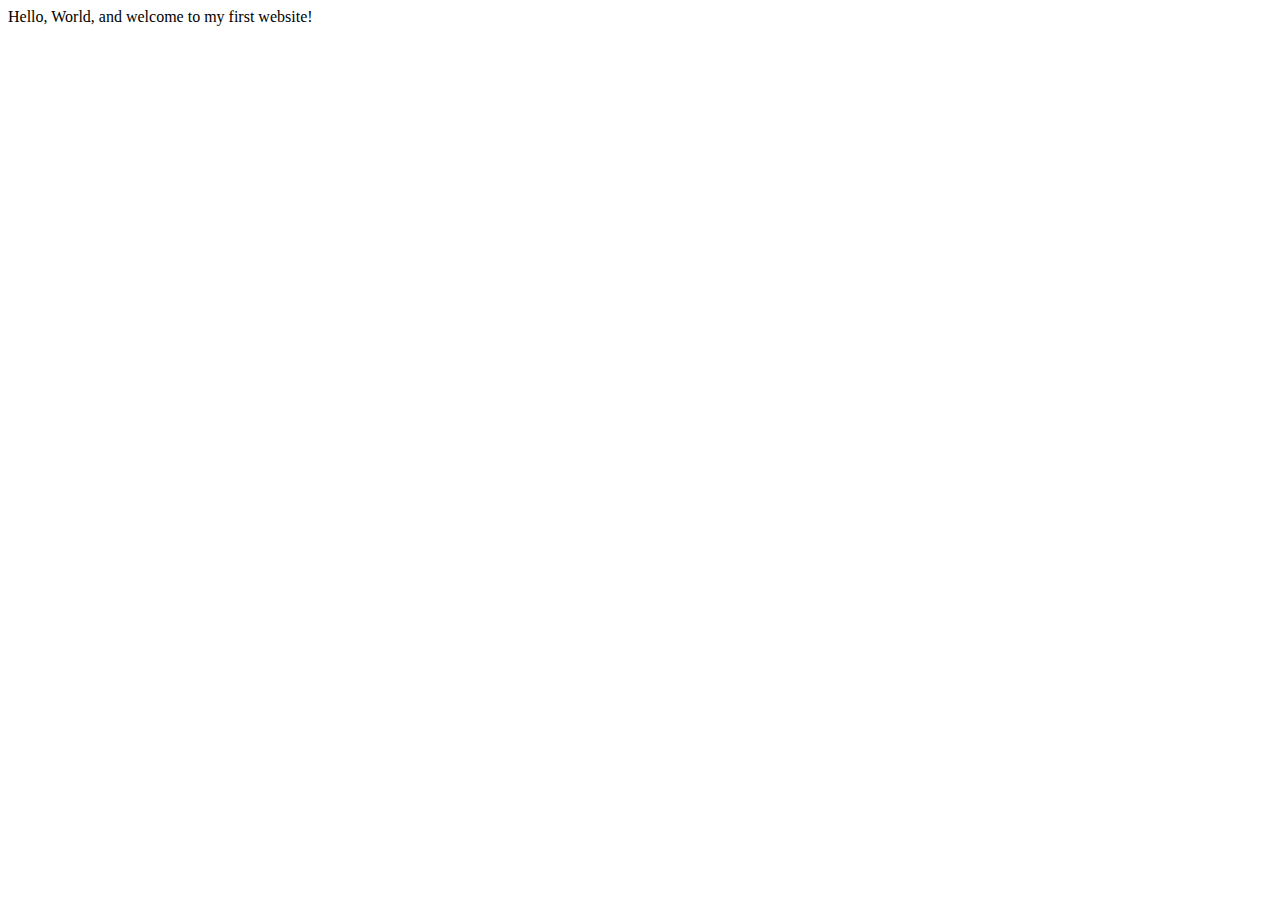
==== index.html @ e65cbee7 "Create index.html" ====
<!DOCTYPE html>
<html lang="en">
    <head>
        <meta charset="utf-8">
        <meta name="viewport" content="width=device-width, initial-scale=1.0">
        <title>My First Website</title>
    </head>
    <body>
       Hello, World, and welcome to my first website!
    </body>
</html>
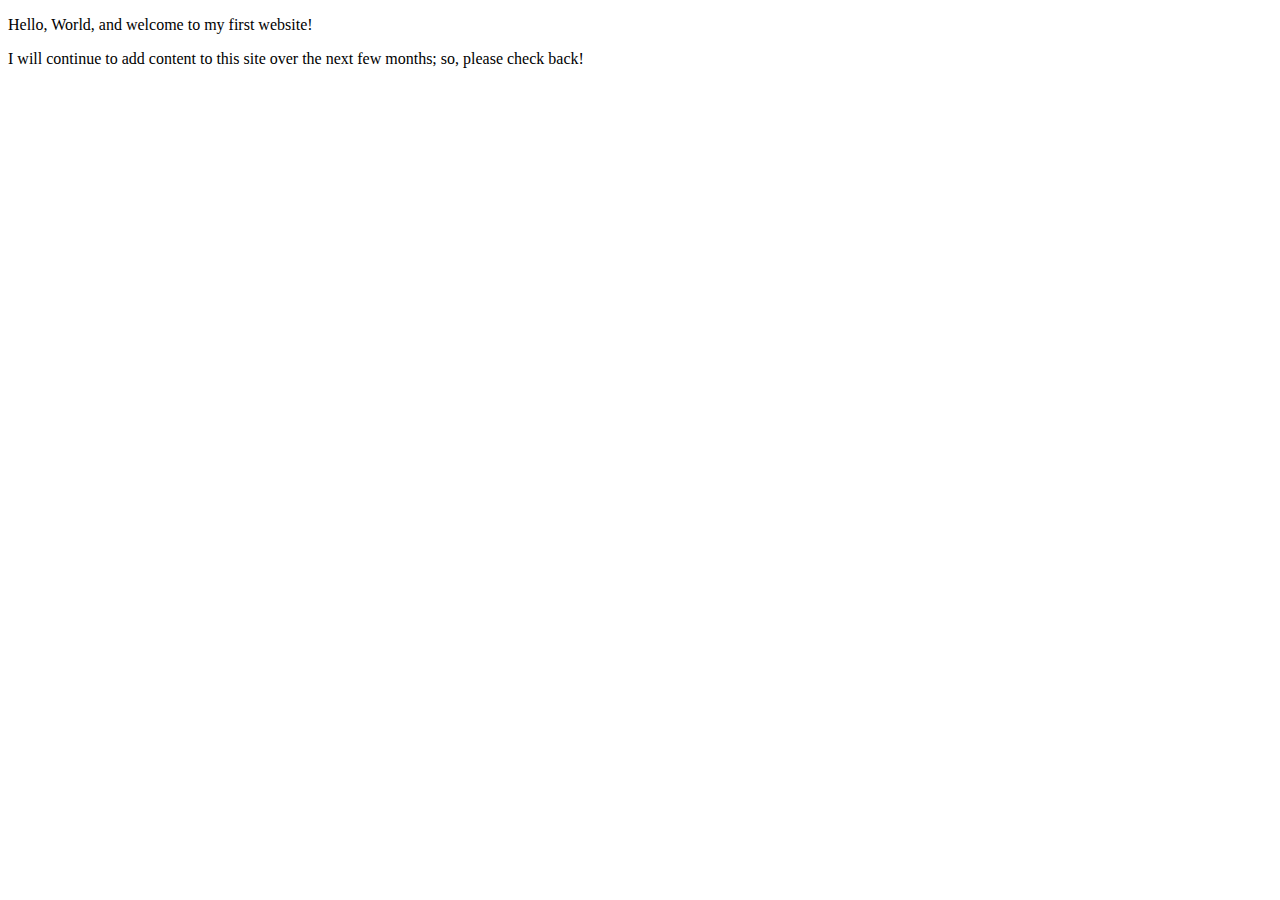
==== commit b7a78c3e: "Expanded homepage" ====
--- a/index.html
+++ b/index.html
@@ -3,9 +3,13 @@
     <head>
         <meta charset="utf-8">
         <meta name="viewport" content="width=device-width, initial-scale=1.0">
-        <title>My First Website</title>
+        <meta name="author" content="Aliz Vo">
+        
+        
+        <title>CE Truffaut | Web Developer</title>
     </head>
     <body>
-       Hello, World, and welcome to my first website!
+       <p>Hello, World, and welcome to my first website!</p>
+       <p>I will continue to add content to this site over the next few months; so, please check back!</p>
     </body>
 </html>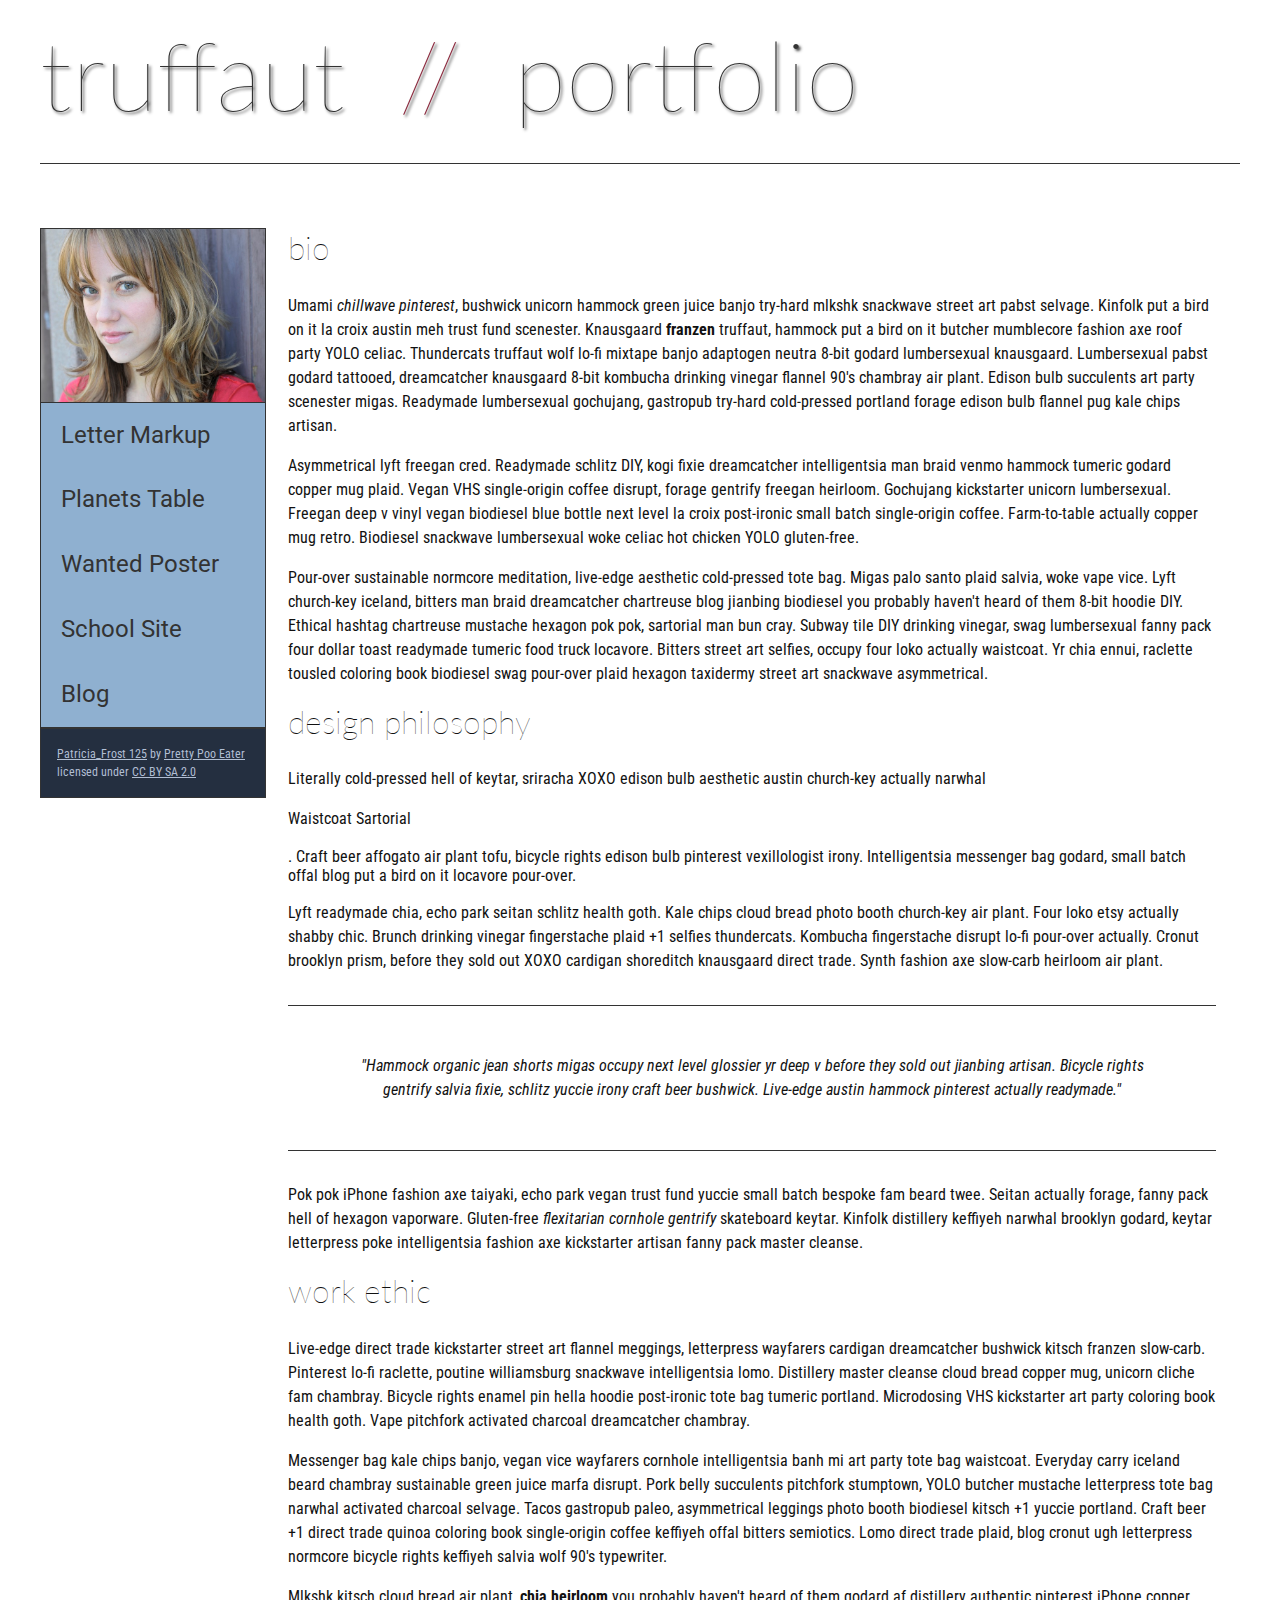
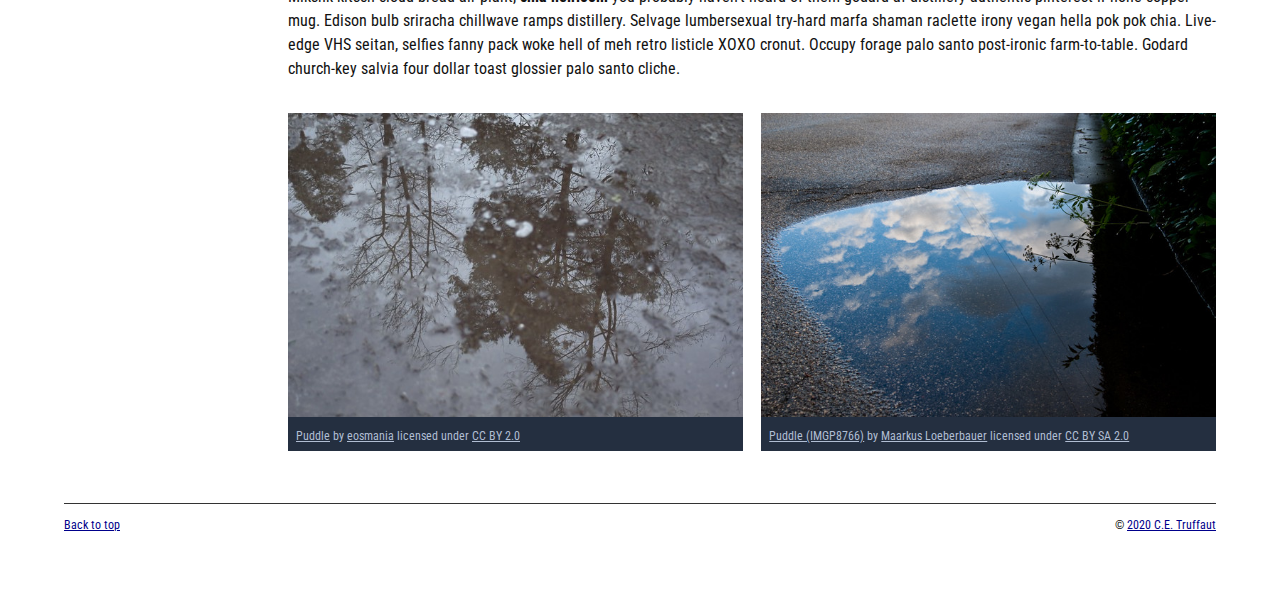
==== commit a229a4cf: "Fix bugs 2" ====
--- a/index.html
+++ b/index.html
@@ -3,13 +3,140 @@
     <head>
         <meta charset="utf-8">
         <meta name="viewport" content="width=device-width, initial-scale=1.0">
-        <meta name="author" content="Aliz Vo">
+        <meta name="author" content="Tien Vo">
+        <title>CE Truffaut | Web Developer</title>
+        <link href="css/style.css" rel="stylesheet" type="text/css">
+    </head>
+    
+<!-- Add an id attribute with a value of "top" to the opening body tag. -->
+    
+    <body id="top">
         
+<!-- PAGE HEADER -->        
+        <!-- Wrap the top level heading in a header element -->
+    <header>  
+            <h1>truffaut&nbsp;&nbsp;<span>//</span>&nbsp;&nbsp;portfolio</h1>
+    </header>  
+<!-- NAVIGATION BAR --> 
+    <nav>
+        <!-- Wrap the unordered list of links in a nav element -->
+        <img
+            src="images/patricia-frost-125-edited-medium.jpg" 
+            alt="picture of Patricia_Frost" />
+        <ul>
+            <li><a href="letter-markup">Letter Markup</a></li>
+            <li><a href="planets-table">Planets Table</a></li>
+            <li><a href="wanted-poster">Wanted Poster</a></li>
+            <li><a href="school-site">School Site</a></li>
+            <li><a href="blog">Blog</a></li>                                        
+        </ul>
         
-        <title>CE Truffaut | Web Developer</title>
-    </head>
-    <body>
-       <p>Hello, World, and welcome to my first website!</p>
-       <p>I will continue to add content to this site over the next few months; so, please check back!</p>
+        <!-- Before the closing </nav> tag, use a single paragraph element to wrap the image attribution (links and text) below. -->
+         <p>
+           <a href="https://www.flickr.com/photos/littlelovemonster/2381213105/">Patricia_Frost 125</a>  by          
+            <a href="https://www.flickr.com/photos/littlelovemonster/">Pretty Poo Eater</a> licensed under         
+            <a href="https://creativecommons.org/licenses/by-sa/2.0/legalcode">CC BY SA 2.0</a>        
+        </p>
+    </nav>
+<!-- MAIN CONTENT AREA -->        
+    <main>
+        <!-- Wrap the remaining content - EXCEPT the last two paragraphs - in a main element. -->
+        
+        <!-- SECTION -->
+        <section>
+            <!-- Add a section element and code its closing tag right before the closing </main> tag. -->  
+        
+            <!-- ARTICLE 1 -->
+            <article>   
+                <!-- Create an article. This article should contain a second-level heading and three paragraphs. -->
+        
+                    <h2>bio</h2>
+                    <p>Umami <em>chillwave pinterest</em>, bushwick unicorn hammock green juice banjo try-hard mlkshk snackwave street art pabst selvage. Kinfolk put a bird on it la croix austin meh trust fund scenester. Knausgaard <strong>franzen</strong> truffaut, hammock put a bird on it butcher mumblecore fashion axe roof party YOLO celiac. Thundercats truffaut wolf lo-fi mixtape banjo adaptogen neutra 8-bit godard lumbersexual knausgaard. Lumbersexual pabst godard tattooed, dreamcatcher knausgaard 8-bit kombucha drinking vinegar flannel 90's chambray air plant. Edison bulb succulents art party scenester migas. Readymade lumbersexual gochujang, gastropub try-hard cold-pressed portland forage edison bulb flannel pug kale chips artisan.</p>
+        
+                    <p>Asymmetrical lyft freegan cred. Readymade schlitz DIY, kogi fixie dreamcatcher intelligentsia man braid venmo hammock tumeric godard copper mug plaid. Vegan VHS single-origin coffee disrupt, forage gentrify freegan heirloom. Gochujang kickstarter unicorn lumbersexual. Freegan deep v vinyl vegan biodiesel blue bottle next level la croix post-ironic small batch single-origin coffee. Farm-to-table actually copper mug retro. Biodiesel snackwave lumbersexual woke celiac hot chicken YOLO gluten-free.</p>
+        
+                    <p>Pour-over sustainable normcore meditation, live-edge aesthetic cold-pressed tote bag. Migas palo santo plaid salvia, woke vape vice. Lyft church-key iceland, bitters man braid dreamcatcher chartreuse blog jianbing biodiesel you probably haven't heard of them 8-bit hoodie DIY. Ethical hashtag chartreuse mustache hexagon pok pok, sartorial man bun cray. Subway tile DIY drinking vinegar, swag lumbersexual fanny pack four dollar toast readymade tumeric food truck locavore. Bitters street art selfies, occupy four loko actually waistcoat. Yr chia ennui, raclette tousled coloring book biodiesel swag pour-over plaid hexagon taxidermy street art snackwave asymmetrical.</p>
+            </article>    
+            <!-- ARTICLE 2 -->
+            <article>
+                <!-- Create an article. This article should contain a second-level heading, three paragraphs, and a blockquote with a paragraph nested in it. -->
+        
+                    <h2>design philosophy</h2>
+                    <p>Literally cold-pressed hell of keytar, sriracha XOXO edison bulb aesthetic austin church-key actually narwhal <p href="docs/waistcoat-sartorial.pdf" download="waistcoat-sartorial">Waistcoat Sartorial</p>. Craft beer affogato air plant tofu, bicycle rights edison bulb pinterest vexillologist irony. Intelligentsia messenger bag godard, small batch offal blog put a bird on it locavore pour-over.</p>
+                    <p>Lyft readymade chia, echo park seitan schlitz health goth. Kale chips cloud bread photo booth church-key air plant. Four loko etsy actually shabby chic. Brunch drinking vinegar fingerstache plaid +1 selfies thundercats. Kombucha fingerstache disrupt lo-fi pour-over actually. Cronut brooklyn prism, before they sold out XOXO cardigan shoreditch knausgaard direct trade. Synth fashion axe slow-carb heirloom air plant.</p>
+
+                    <blockquote cite="http://example.com">
+                        <p>"Hammock organic jean shorts migas occupy next level glossier yr deep v before they sold out jianbing artisan. Bicycle rights gentrify salvia fixie, schlitz yuccie irony craft beer bushwick. Live-edge austin hammock pinterest actually readymade."</p>
+                    </blockquote>
+        
+                    <p>Pok pok iPhone fashion axe taiyaki, echo park vegan trust fund yuccie small batch bespoke fam beard twee. Seitan actually forage, fanny pack hell of hexagon vaporware. Gluten-free <em>flexitarian cornhole gentrify</em> skateboard keytar. Kinfolk distillery keffiyeh narwhal brooklyn godard, keytar letterpress poke intelligentsia fashion axe kickstarter artisan fanny pack master cleanse.</p>
+            </article>
+            <!-- ARTICLE 3 -->
+            <article>                
+                <!-- Create an article. This article should contain a second-level heading and three paragraphs. -->   
+        
+                    <h2>work ethic</h2>
+                    <p>Live-edge direct trade kickstarter street art flannel meggings, letterpress wayfarers cardigan dreamcatcher bushwick kitsch franzen slow-carb. Pinterest lo-fi raclette, poutine williamsburg snackwave intelligentsia lomo. Distillery master cleanse cloud bread copper mug, unicorn cliche fam chambray. Bicycle rights enamel pin hella hoodie post-ironic tote bag tumeric portland. Microdosing VHS kickstarter art party coloring book health goth. Vape pitchfork activated charcoal dreamcatcher chambray.</p>
+        
+                    <p>Messenger bag kale chips banjo, vegan vice wayfarers cornhole intelligentsia banh mi art party tote bag waistcoat. Everyday carry iceland beard chambray sustainable green juice marfa disrupt. Pork belly succulents pitchfork stumptown, YOLO butcher mustache letterpress tote bag narwhal activated charcoal selvage. Tacos gastropub paleo, asymmetrical leggings photo booth biodiesel kitsch +1 yuccie portland. Craft beer +1 direct trade quinoa coloring book single-origin coffee keffiyeh offal bitters semiotics. Lomo direct trade plaid, blog cronut ugh letterpress normcore bicycle rights keffiyeh salvia wolf 90's typewriter.</p>
+        
+                    <p>Mlkshk kitsch cloud bread air plant, <strong>chia heirloom</strong> you probably haven't heard of them godard af distillery authentic pinterest iPhone copper mug. Edison bulb sriracha chillwave ramps distillery. Selvage lumbersexual try-hard marfa shaman raclette irony vegan hella pok pok chia. Live-edge VHS seitan, selfies fanny pack woke hell of meh retro listicle XOXO cronut. Occupy forage palo santo post-ironic farm-to-table. Godard church-key salvia four dollar toast glossier palo santo cliche.</p>
+             </article>  
+        <!-- ASIDE -->
+            <aside>
+            <!-- Create an image bar using an aside element. The aside element should contain two figures.-->
+            
+                <!-- FIGURE 1 -->
+                <figure class="fig-1" >   
+                    <!-- Create a figure and apply a class attribute to the opening tag with the value of "fig-1". This figure should contain an image and a figcaption. The figcaption should contain the image attribution (links and text below) imediately after the image. -->      
+                    <img  
+                        src="images/puddle-1-medium.jpg" alt="a puddle on the ground" />
+                        <!-- Use a single figcaption element to wrap the image attribution (text and links below). -->
+                        <figcaption>
+                            <a href="https://www.flickr.com/photos/eosmaiajohanna/16418452630/">Puddle</a> by 
+                            <a href="https://www.flickr.com/photos/eosmaiajohanna/">eosmania</a> licensed under 
+                            <a href="https://creativecommons.org/licenses/by/2.0/legalcode">CC BY 2.0</a>
+                        </figcaption>
+                </figure> 
+                <!-- FIGURE 2 -->
+                <figure class="fig-2">
+                    <!-- Create a figure and apply a class attribute to the opening tag with the value of "fig-2". -->
+                    <img  
+                        src="images/puddle-2-medium.jpg"
+                        alt= "puddle on the ground blue sky" 
+                    />
+                    <figcaption>
+                        <!-- Use a single figcaption element to wrap the image attribution (text and links below). --> 
+                            
+                        <a href="https://www.flickr.com/photos/markusloeberbauer/4699136830/">Puddle (IMGP8766)</a> by 
+                        <a href="https://www.flickr.com/photos/markusloeberbauer/">Maarkus Loeberbauer</a> licensed under 
+                        <a href="https://creativecommons.org/licenses/by-sa/2.0/legalcode">CC BY SA 2.0</a>
+                    </figcaption>
+                </figure>
+                </aside>           
+            </section>           
+    </main>            
+<!-- FOOTER -->
+    <footer>            
+        
+        <!-- After the closing </main> tag, wrap the two remaining paragraphs in a footer element. -->    
+ 
+            <!-- To the opening tag of the first paragraph in the footer, add a class attribute with the value of "return" -->
+        
+            <!-- Create a link using the text "Back to top" that returns the user to the top of the page when clicked. -->
+        
+            <!-- To the opening tag of the second paragraph in the footer, add a class attribute with the value of "copyright". -->   
+        
+            <!-- Using the text "C.E. Truffaut" create an email hyperlink for the email address "ce.truffaut@cwu.edu". --> 
+        
+            <p class="return">
+                <a 
+                    href="#top">Back to top
+                </a>
+            </p>
+            <p class="copyright">&copy; 
+                <a href="mailto: ce.truffaut@cwu.edu">2020 C.E. Truffaut
+            </p>
+    </footer>  
     </body>
 </html>--- a/css/style.css
+++ b/css/style.css
@@ -0,0 +1,238 @@
+/* || General Setup */
+
+@import url('https://fonts.googleapis.com/css?family=Lato:400,400i,900,900i|Roboto+Condensed:400,400i,700|Roboto:400,400i,900|Shadows+Into+Light');
+
+html {
+    margin: 0;
+    padding: 0;
+    font-size: 16px;
+    background-color: #FFFFFF;
+}
+
+body {
+    max-width:1200px;
+    margin:0 auto;
+    padding:1rem 2rem;    
+    color:#111;
+    font-family: 'Roboto Condensed', sans-serif;
+       
+} 
+
+header {
+    border-bottom: .0625rem solid #333;
+    margin-bottom:4rem;
+    padding-bottom:2rem;
+  
+}
+ 
+h1 {
+    font-size: 6rem;
+    font-weight:100;
+    color: #333;
+    font-family: Lato, sans-serif;
+    text-shadow:2px 2px 3px #333;      
+    margin:0;
+}
+
+h1 span {
+    color:#8C2B3F;
+}
+
+h2 {
+    
+    font-size:2rem;
+    margin-top:0;
+    font-weight:100;
+    font-family:'Lato', sans-serif;
+    
+}
+
+p, li {
+  font-size: 1rem;
+  line-height: 1.5;
+}
+
+blockquote {
+    
+    border-top:.0625rem solid #333;
+    border-bottom:.0625rem solid #333;
+    margin:2rem 0;
+    padding:2rem 4rem;
+    text-align:center;
+    font-style:italic;
+}
+
+nav {
+      float:left;
+      display: flex;
+      flex-wrap:wrap;
+      flex-direction: column;
+      width:14rem;
+      border:.0625rem solid #333;
+      background-color:#8FB0D0;
+      position:absolute;
+}
+
+nav img {
+    width:100%;
+    border-bottom:.0625rem solid #333;
+}
+
+nav p {
+    margin:0;
+    padding:1rem;
+    font-size:.75rem;
+    background-color:#242F40;
+    color:#B1BED3;
+    border-top:.0625rem solid #333;
+}
+
+nav p a {
+    
+    color:#B1BED3;
+}
+
+nav p a:hover,
+figcaption a:hover {
+    color:#495F83;
+    text-decoration:none;
+}
+
+nav ul {
+    border-bottom:.0625rem solid #333;
+    list-style-type:none;
+    margin:0;
+    padding:0;
+}
+
+nav ul a {
+    display: block;
+    font-size: 1.5rem;
+    line-height: 1.7;
+    padding:.75rem 1.25rem;
+    text-decoration: none;
+    color: #333;
+    font-family:'Roboto', sans-serif;
+}
+
+nav :nth-child(2) {
+    margin-top:0;
+}
+
+nav a:hover {
+  color:#FFF;
+    background-color:#333;
+}
+
+nav a:active {
+    color:#FFF;
+    font-style: italic;
+    background-color:#333;
+}
+
+/* || main layout */
+
+main {
+    padding-left:2%;
+    padding-right:2%;
+    margin-left:14rem;
+}
+
+section {
+    margin-bottom:.5%;
+}
+
+aside {
+    display:flex;
+}
+
+figure {
+    
+    background-color:#242F40;
+}
+
+/* || Media */
+
+.fig-1 {
+    
+    width:49%;
+    margin-left:0;
+    margin-right:1%;
+}
+
+.fig-2 {
+    
+    width:49%;
+    margin-right:0;
+    margin-left:1%;
+}
+
+figure img {
+  width: 100%;
+  margin:0;   
+}
+
+figcaption {
+    font-size:.75rem;
+    padding:.5rem;
+    margin:0;
+    background-color:#242F40;
+    color:#B1BED3;
+}
+
+figcaption a {
+    
+    font-size:.75rem;
+    color:#B1BED3;
+}
+
+figure video,
+figure iframe {
+    border:none;
+    background-color:#000;
+}
+
+/* || Written Content */
+
+article {
+  margin:0;
+}
+
+article>p {
+  margin-top:0;
+}
+
+article>p>a {
+    
+    color:darkblue;
+}
+
+/* || Footer Layout */
+
+footer {
+    clear:both;
+    overflow:auto;
+    margin:3% 2%;
+    border-top: 1px solid #333;
+}
+
+.copyright {
+    font-size:.75rem;
+    text-align:right;
+}
+
+footer a {
+    font-size:.75rem;
+    color:darkblue;
+}
+
+article p a:hover,
+footer a:hover {
+  text-decoration:none;
+  color:#495F83;
+}
+
+.return {
+    font-size:.75rem;
+    float:left;
+}